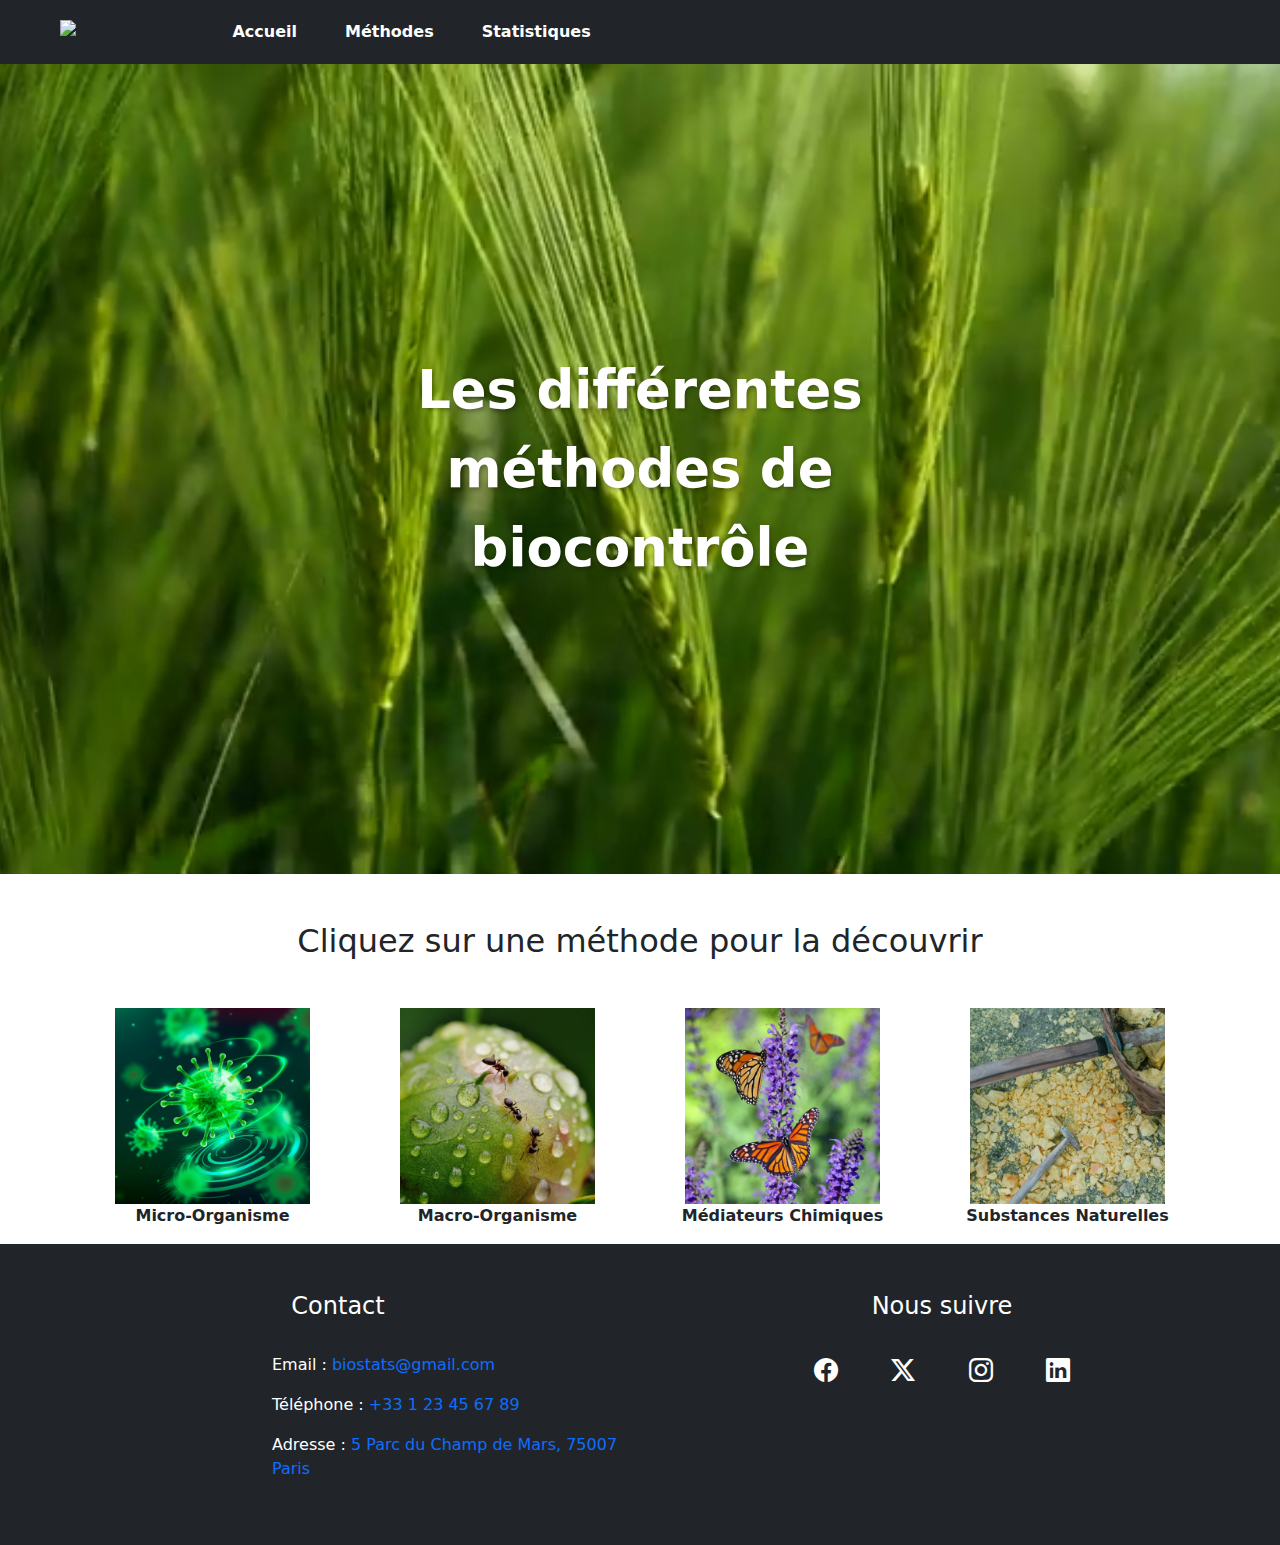
==== html/methode.html @ 60977c78 "Add files via upload" ====
<!DOCTYPE html>
<html lang="en">

<head>
    <meta charset="UTF-8">
    <meta name="viewport" content="width=device-width, initial-scale=1.0">
    <title>Methode</title>
    <link rel="stylesheet" type="text/css" href="../style/style.css">
    <link href="https://cdn.jsdelivr.net/npm/bootstrap@5.3.3/dist/css/bootstrap.min.css" rel="stylesheet"
        integrity="sha384-QWTKZyjpPEjISv5WaRU9OFeRpok6YctnYmDr5pNlyT2bRjXh0JMhjY6hW+ALEwIH" crossorigin="anonymous">
    <link href="https://cdn.jsdelivr.net/npm/bootstrap-icons/font/bootstrap-icons.css" rel="stylesheet">
    <link rel="shortcut icon" href="../image/icone.png" />
</head>

<body>

    <nav class="navbar navbar-expand-lg bg-dark sticky-top">
        <div class="container-fluid my-1">
            <button class="navbar-toggler border border-success" data-bs-toggle="collapse" data-bs-target="#navbarNav">
                <span class="navbar-toggler-icon text-white"></span>
            </button>
            <div class="collapse navbar-collapse" id="navbarNav">
                <img src="../image/logo_blanc.png" class="img-fluid mx-5" width="8%" alt="logo">
                <ul class="navbar-nav">
                    <li class="nav-item">
                        <a class="nav-link text-white mx-3" aria-current="page" href="../index.html"><b>Accueil</b></a>
                    </li>
                    <li class="nav-item">
                        <a class="nav-link text-white mx-3" href="#"><b>Méthodes</b></a>
                    </li>
                    <li class="nav-item">
                        <a class="nav-link text-white mx-3" href="statistique.html"><b>Statistiques</b></a>
                    </li>
                </ul>
            </div>
        </div>
    </nav>

    <div class="video-container">
        <video autoplay muted loop>
            <source src="../image/green_wheat_field.mp4" type="video/mp4">
            Votre navigateur ne supporte pas la vidéo.
        </video>
        <div class="video-overlay-text abril-fatface-regular">
            Les différentes méthodes de biocontrôle
        </div>
    </div>

    <div class="container mt-5 text-center">
        <h2 class="mb-5"> Cliquez sur une méthode pour la découvrir</h2>
        <div class="row">
            <div class="col-lg-3">
                <a href="#mio"><img src="../image/micro_organisme.jpg" alt="micro_organisme" class="w-75"></a>
                <p><b>Micro-Organisme</b></p>
            </div>
            <div class="col-lg-3">
                <a href="#mao"><img src="../image/macro_organisme.jpg" alt="micro_organisme" class="w-75"></a>
                <p><b>Macro-Organisme</b></p>
            </div>
            <div class="col-lg-3">
                <a href="#mc"><img src="../image/mediateur_chimique.jpg" alt="micro_organisme" class="w-75"></a>
                <p><b>Médiateurs Chimiques</b></p>
            </div>
            <div class="col-lg-3">
                <a href="#sn"><img src="../image/substances_naturelles.jpg" alt="micro_organisme" class="w-75"></a>
                <p><b>Substances Naturelles</b></p>
            </div>
        </div>
    </div>

    <!-- Micro Organisme -->
    <div class="container py-5" id="mio">
        <h2 class="text-center"><b>Micro-Organisme</b></h2><br>
        <div class="row">
            <div class="col-lg-6 p-5 fondvert">
                <h2 class="text-center">Qu'est ce que c'est ?</h2><br>
                <p><b>Ce sont des champignons, bactéries et virus utilisés pour protéger les cultures contre les
                        ravageurs
                        et les maladies ou encore pour stimuler la vitalité des plantes</b></p>
            </div>
            <div class="col-lg-6">
                <img src="../image/micro_organisme.jpg" alt="micro-organisme" class="img-fluid">
            </div>
        </div>
    </div>

    <!-- Macro Organisme -->
    <div class="container py-5" id="mao">
        <h2 class="text-center"><b>Macro-Organisme</b></h2><br>
        <div class="row">
            <div class="col-lg-6 p-5 fondvert">
                <h2 class="text-center">Qu'est ce que c'est ?</h2><br>
                <p><b>Ce sont des invertébrés, insectes, acariens ou nématodes auxiliaires utilisés de façon raisonnée
                        pour
                        protéger les cultures contre les attaques des bioagresseurs</b></p>
            </div>
            <div class="col-lg-6">
                <img src="../image/macro_organisme.jpg" alt="micro-organisme" class="img-fluid">
            </div>
        </div>
    </div>

    <!-- Médiateurs Chimiques -->
    <div class="container py-5" id="mc">
        <h2 class="text-center"><b>Médiateurs Chimiques</b></h2><br>
        <div class="row">
            <div class="col-lg-6 p-5 fondvert">
                <h2 class="text-center">Qu'est ce que c'est ?</h2><br>
                <p><b>Il s’agit en particulier des phéromones qui permettent le suivi des vols d’insectes ravageurs et
                        le
                        contrôle des populations par le piégeage et la méthode de confusion sexuelle</b></p>
            </div>
            <div class="col-lg-6">
                <img src="../image/mediateur_chimique.jpg" alt="micro-organisme" class="img-fluid">
            </div>
        </div>
    </div>

    <!-- Substances Naturelles -->
    <div class="container py-5" id="sn">
        <h2 class="text-center"><b>Substances Naturelles</b></h2><br>
        <div class="row">
            <div class="col-lg-6 p-5 fondvert">
                <h2 class="text-center">Qu'est ce que c'est ?</h2><br>
                <p><b>D’origine végétale, animale ou minérale (le soufre ou le cuivre, par exemple), elles permettent de
                        lutter efficacement contre les agresseurs des cultures</b></p>
            </div>
            <div class="col-lg-6">
                <img src="../image/substances_naturelles.jpg" alt="micro-organisme" class="img-fluid">
            </div>
        </div>
    </div>

    <!-- Footer -->
    <div class="container-fluid bg-dark footercustom p-5">
        <div class="row">
            <div class="col-lg-6">
                <h4 class="pb-4 text-center">Contact</h4>
                <p class="footerco">Email : <a href="mailto:biostats@gmail.com">biostats@gmail.com</a></p>
                <p class="footerco">Téléphone : <a href="tel:+33123456789">+33 1 23 45 67 89</a></p>
                <p class="footerco">Adresse : <a href="#" target="_blank">5 Parc du Champ de Mars, 75007 Paris</a></p>
            </div>
            <div class="col-lg-6">
                <h4 class="pb-4 text-center">Nous suivre</h4>
                <div class="social-icons text-center">
                    <a href="https://facebook.com" target="_blank" class="footericone p-4"><i class="bi bi-facebook"></i></a>
                    <a href="https://x.com" target="_blank" class="footericone p-4"><i class="bi bi-twitter-x"></i></a>
                    <a href="https://instagram.com" target="_blank" class="footericone p-4"><i class="bi bi-instagram"></i></a>
                    <a href="https://linkedin.com/in" target="_blank" class="footericone p-4"><i class="bi bi-linkedin"></i></a>
                </div>
            </div>
        </div>
    </div>

    <script src="https://cdn.jsdelivr.net/npm/bootstrap@5.3.3/dist/js/bootstrap.bundle.min.js"
    integrity="sha384-YvpcrYf0tY3lHB60NNkmXc5s9fDVZLESaAA55NDzOxhy9GkcIdslK1eN7N6jIeHz"
    crossorigin="anonymous"></script>
</body>

</html>
---- style/style.css ----
body {
    font-family: Arial, sans-serif;
}



/* Banniere */

.video-container {
    position: relative;
    overflow: hidden;
    width: 100%;
    height: 90vh;
}

.video-container video,
.video-container img {
    position: absolute;
    top: 0;
    left: 0;
    width: 100%;
    height: 100%;
    object-fit: cover;
    z-index: 1;
}

.video-overlay-text {
    position: absolute;
    top: 50%;
    left: 50%;
    transform: translate(-50%, -50%);
    color: #ffffff;
    text-align: center;
    font-size: 3.3em;
    font-weight: bold;
    text-shadow: 2px 2px 4px rgba(0, 0, 0, 0.3);
    z-index: 2;
}

.text-green {
    color: #056E2A;
}



/*Accueil Definition biocontrole*/

#accueil_section2 {
    background-color: #056E2A;
    position: relative;
}

#biocontrole_definition {
    background-color: #009549;
    text-align: left;
    position: relative;
    top: -50px;
    margin-left: -100px;
}



/*Methode*/

#mao,
#mio,
#mc,
#sn,
#arbo,
#ct,
#gc,
#horti,
#leg,
#viti {
    display: none;
}

#mao:target,
#mio:target,
#mc:target,
#sn:target,
#arbo:target,
#ct:target,
#gc:target,
#horti:target,
#leg:target,
#viti:target  {
    display: block;
}

.fondvert {
    background-color: #009549;
}



/*Footer*/

.footercustom{
    color: white;
}

.footercustom a{
    text-decoration: none;
}

.footericone{
    font-size: 1.5rem;
    color: white;
}

.footerco{
    margin-left: 14em;
}
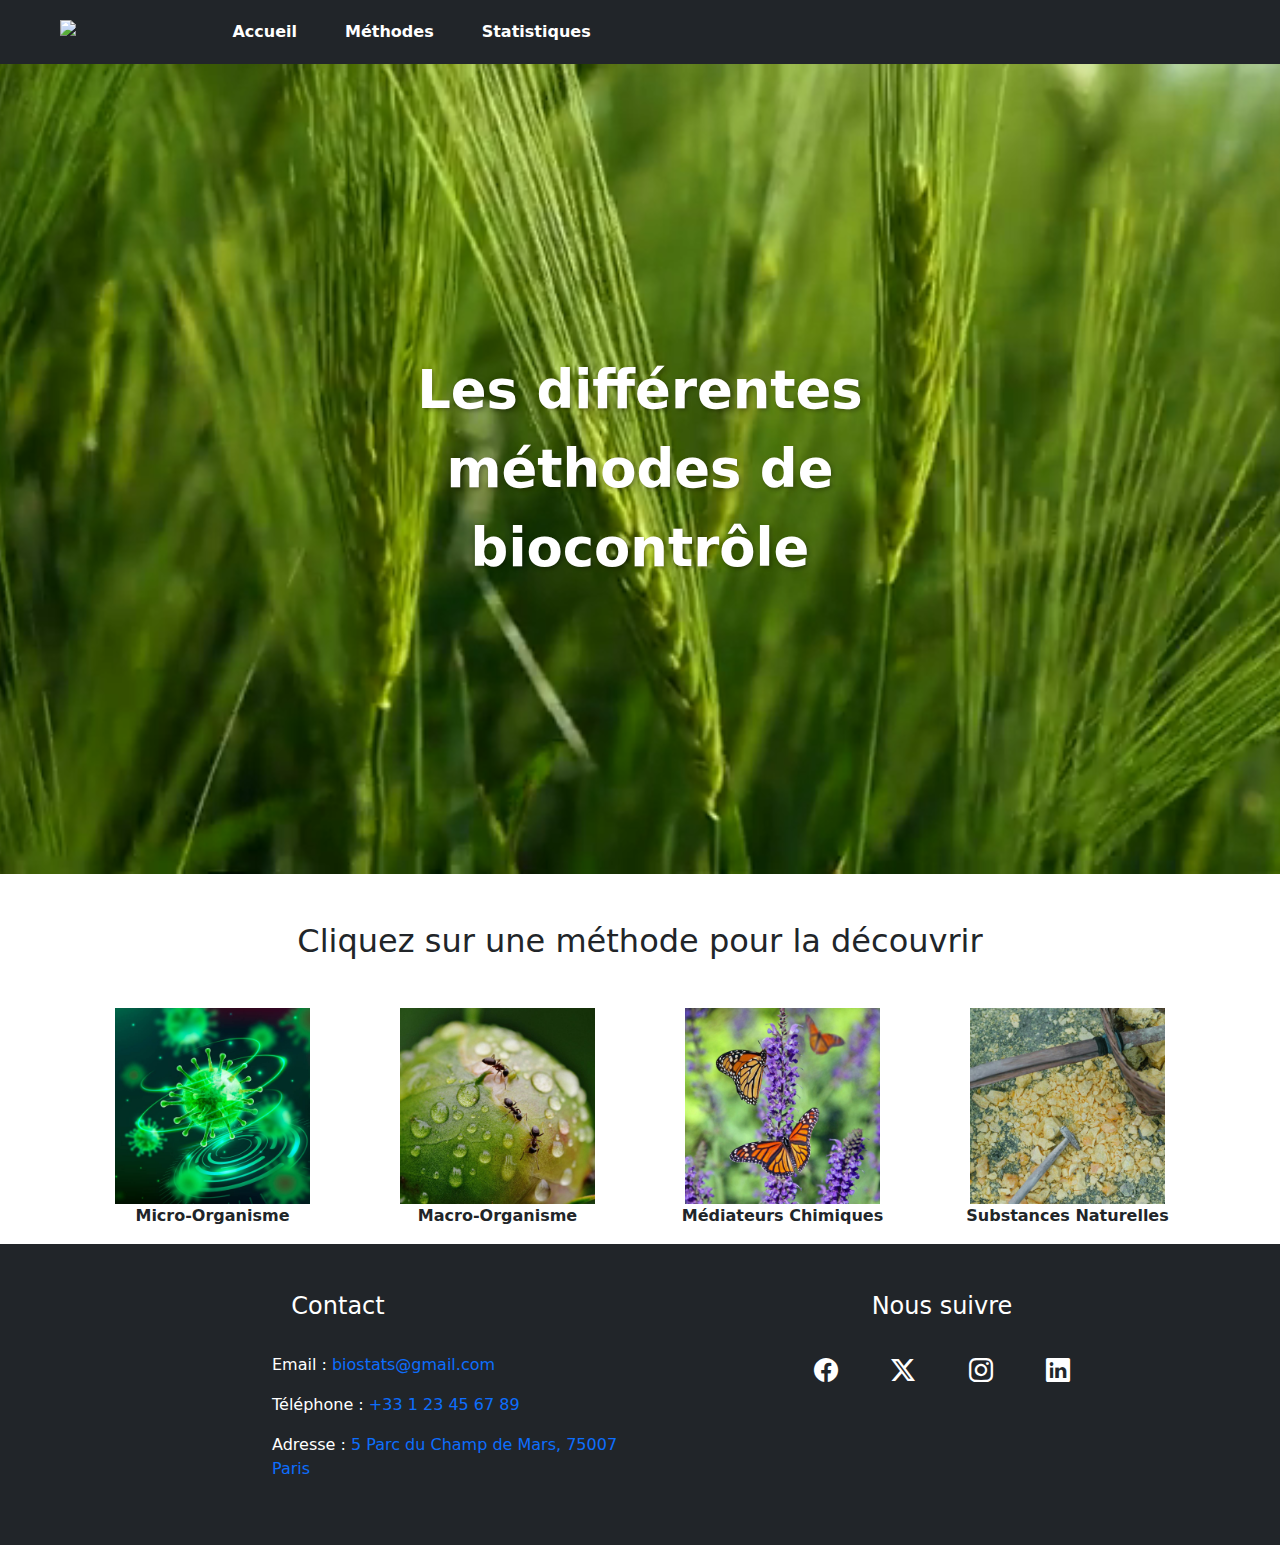
==== commit 19903bcc: "Add files via upload" ====
--- a/html/methode.html
+++ b/html/methode.html
@@ -14,6 +14,7 @@
 
 <body>
 
+    <!-- Navbar -->
     <nav class="navbar navbar-expand-lg bg-dark sticky-top">
         <div class="container-fluid my-1">
             <button class="navbar-toggler border border-success" data-bs-toggle="collapse" data-bs-target="#navbarNav">
@@ -36,6 +37,7 @@
         </div>
     </nav>
 
+    <!-- Banniere -->
     <div class="video-container">
         <video autoplay muted loop>
             <source src="../image/green_wheat_field.mp4" type="video/mp4">
@@ -46,6 +48,7 @@
         </div>
     </div>
 
+    <!-- Méthodes -->
     <div class="container mt-5 text-center">
         <h2 class="mb-5"> Cliquez sur une méthode pour la découvrir</h2>
         <div class="row">
